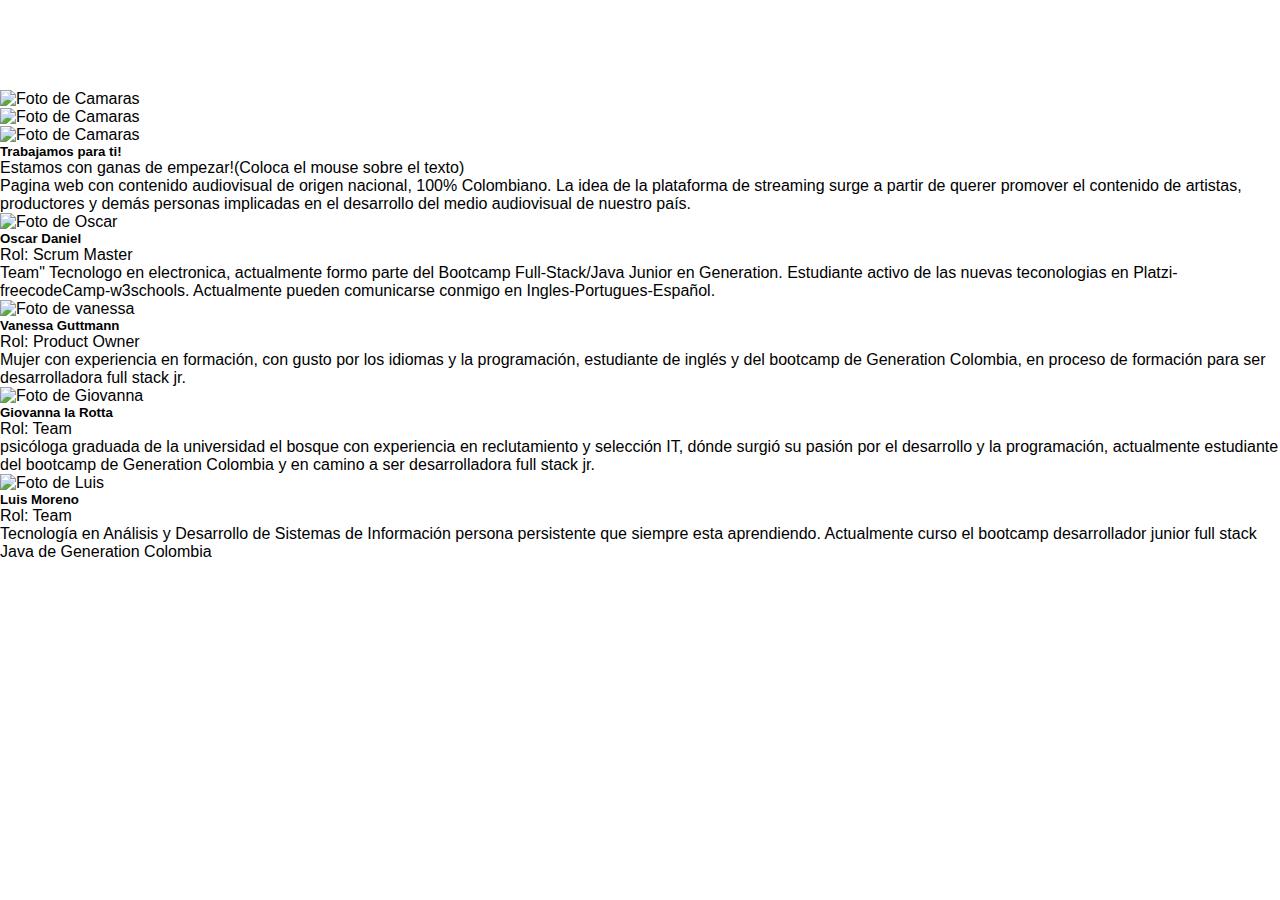
==== about.html @ 4c120a8e "shop" ====
<!DOCTYPE html>
<html lang="en">
<head>
	<meta charset="UTF-8">
	<meta http-equiv="X-UA-Compatible" content="IE=edge">
	<meta name="viewport" content="width=device-width, initial-scale=1.0">
	<title>Sobre Nosotros</title>
	<link rel="stylesheet" href="./assets/css/style.css"/>
	<link href="https://cdn.jsdelivr.net/npm/bootstrap@5.3.0/dist/css/bootstrap.min.css" rel="stylesheet" integrity="sha384-9ndCyUaIbzAi2FUVXJi0CjmCapSmO7SnpJef0486qhLnuZ2cdeRhO02iuK6FUUVM" crossorigin="anonymous">
</head>


<body>


		<div id="carouselExampleIndicators" class="carousel slide">
			<div class="carousel-indicators">
				<button type="button" data-bs-target="#carouselExampleIndicators" data-bs-slide-to="0" class="active" aria-current="true" aria-label="Slide 1"></button>
				<button type="button" data-bs-target="#carouselExampleIndicators" data-bs-slide-to="1" aria-label="Slide 2"></button>
				<button type="button" data-bs-target="#carouselExampleIndicators" data-bs-slide-to="2" aria-label="Slide 3"></button>
			</div>
			<div class="carousel-inner">
				<div class="carousel-item active">
					<img src="./assets/css/img/film-g51b301970_1280.jpg" class="d-block w-100" alt="Foto de Camaras">
				</div>
				<div class="carousel-item">
					<img src="./assets/css/img/film-g6281f344a_1280.jpg" class="d-block w-100" alt="Foto de Camaras">
				</div>
				<div class="carousel-item">
					<img src="./assets/css/img/film-g6281f344a_1280.jpg" class="d-block w-100" alt="Foto de Camaras">
				</div>
			</div>
			
		</div>


		<div class="pt-5 pb-5">

			<h5 class="card-title pb-5 fs-2 fw-bold text-center">Trabajamos para ti!</h5>

			<div id="Ani">
			<p id="animated-text">Estamos con ganas de empezar!(Coloca el mouse sobre el texto)</p>
		    </div>
		

			<p class="card-text text-center">
				Pagina web con contenido audiovisual de origen nacional, 100% Colombiano.
				La idea de la plataforma de streaming surge a partir de querer promover el contenido de artistas, 
				productores y demás personas implicadas en el desarrollo del medio audiovisual de nuestro país. 
			</p>
	  	</div>

		<div class="row row-cols-1 row-cols-md-4 g-4 pt-5 pb-5">
			<div class="col">
				<div class="card h-100">
				  <img src="./assets/css/img/oscar.jpg" class="card-img-top" alt="Foto de Oscar">
				  <div class="card-body">
						<h5 class="card-title">Oscar Daniel</h5>
						<span class="fw-medium">Rol: Scrum Master</span>
						<p class="card-text pt-2">
							Team" Tecnologo en electronica, actualmente formo parte del Bootcamp Full-Stack/Java Junior en Generation. 
							Estudiante activo de las nuevas teconologias en Platzi-freecodeCamp-w3schools.
							Actualmente pueden comunicarse conmigo en Ingles-Portugues-Español.
					  	</p>
				  </div>
				</div>
		  	</div>

			<div class="col">
			  	<div class="card h-100">
					<img src="./assets/css/img/vanessa.jpeg" class="card-img-top" alt="Foto de vanessa">
					<div class="card-body">
						<h5 class="card-title">Vanessa Guttmann</h5>
						<span class="card-text fw-medium">Rol: Product Owner</span>
						<p class="card-text pt-2">
							Mujer con experiencia en formación, con gusto por los idiomas y la programación,  
							estudiante de inglés y del bootcamp de Generation Colombia, en proceso de formación 
							para ser desarrolladora full stack jr.
						</p>
					</div>
			  	</div>
			</div>

			<div class="col">
			  	<div class="card h-100">
					<img src="./assets/css/img/giovanna.jpg" class="card-img-top" alt="Foto de Giovanna">
					<div class="card-body">
				  		<h5 class="card-title">Giovanna la Rotta</h5>
						  <span class="fw-medium">Rol: Team</span>
				  		<p class="card-text pt-2">
							psicóloga graduada de la universidad el bosque con experiencia en reclutamiento 
							y selección IT, dónde surgió su pasión por el desarrollo y la programación, 
							actualmente estudiante del bootcamp de Generation Colombia y en camino a ser 
							desarrolladora full stack jr.
						</p>
					</div>
			  	</div>
			</div>

			<div class="col">
			  	<div class="card h-100">
					<img src="./assets/css/img/luis.jpg" class="card-img-top" alt="Foto de Luis">
					<div class="card-body">
				  		<h5 class="card-title">Luis Moreno</h5>
						  <span class="fw-medium">Rol: Team</span>
				  		<p class="card-text pt-2">
							Tecnología en Análisis y Desarrollo de Sistemas de Información persona persistente que siempre esta aprendiendo.
							Actualmente curso el bootcamp desarrollador junior full stack Java de Generation Colombia
						</p>
					</div>
			  	</div>
			</div>
		</div>

	
	<script src="./assets/script/script.js"></script>
	<script src="https://cdn.jsdelivr.net/npm/bootstrap@5.3.0/dist/js/bootstrap.bundle.min.js" integrity="sha384-geWF76RCwLtnZ8qwWowPQNguL3RmwHVBC9FhGdlKrxdiJJigb/j/68SIy3Te4Bkz" crossorigin="anonymous"></script>
</body>
</html>
---- assets/css/style.css ----
/*-----------------------------------*\
 * #style.css
\*-----------------------------------*/

@import url('https://fonts.googleapis.com/css2?family=Lobster&display=swap');



/*-----------------------------------*\
 * #CUSTOM PROPERTY
\*-----------------------------------*/

:root {

  /**
   * colors
   */

  --maximum-blue-green_10: hsla(185, 75%, 45%, 0.1);
  --rich-black-fogra-29: hsl(217, 28%, 9%);
  --gray-x-11-gray: hsl(0, 0%, 74%);
  --oxford-blue_60: hsla(230, 41%, 14%, 0.6);
  --bittersweet: yellow;
  --smoky-black: rgb(7, 6, 1);
  --gainsboro: black;
  --black_90: hsla(0, 0%, 0%, 0.9);
  --cultured: hsl(200, 12%, 95%);
  --salmon: yellow;
  --white: hsl(0, 0%, 100%);
  --black: hsl(0, 0%, 0%);
  --onyx: hsl(0, 0%, 27%);

  /**
   * typography
   */
  
  --ff-roboto: 'Roboto', sans-serif;
  --ff-josefin-sans: 'Josefin Sans', sans-serif;

  --fs-1: 3rem;
  --fs-2: 2.6rem;
  --fs-3: 2.2rem;
  --fs-4: 2rem;
  --fs-5: 1.8rem;
  --fs-6: 1.6rem;
  --fs-7: 1.4rem;
  --fs-8: 1.2rem;

  --fw-300: 300;
  --fw-500: 500;
  --fw-600: 600;
  --fw-700: 700;

  /**
   * transition
   */

  --transition-1: 0.25s ease;
  --transition-2: 0.5s ease;
  --cubic-out: cubic-bezier(0.51, 0.03, 0.64, 0.28);
  --cubic-in: cubic-bezier(0.33, 0.85, 0.56, 1.02);

  /**
   * spacing
   */

  --section-padding: 60px;

}





/*-----------------------------------*\
 * #RESET
\*-----------------------------------*/

*,
*::before,
*::after {
  margin: 0;
  padding: 0;
  box-sizing: border-box;
}

li { list-style: none; }

a { text-decoration: none; }

a,
img,
span,
table,
tbody,
button,
ion-icon { display: block; }

button,
input {
  font: inherit;
  background: none;
  border: none;
}

.logo{
  color: black;
  font-family: 'Lobster', cursive;
  font-size: xx-large;
  width: 50px;
  height:40px;
}

.logo span{
  color: yellow;
}

input { width: 100%; }

button { cursor: pointer; }

address {
  font-style: normal;
  line-height: 1.8;
}

html {
  font-family: var(--ff-josefin-sans);
  font-size: 10px;
  scroll-behavior: smooth;
}

body {
  background: var(--white);
  font-size: 1.6rem;
  padding-block-start: 90px;
}

::-webkit-scrollbar { width: 10px; }

::-webkit-scrollbar-track { background: hsl(0, 0%, 95%); }

::-webkit-scrollbar-thumb { background: hsl(0, 0%, 80%); }

::-webkit-scrollbar-thumb:hover { background: hsl(0, 0%, 70%); }





/*-----------------------------------*\
 * #REUSED STYLE
\*-----------------------------------*/

.container { padding-inline: 15px; }

.section { padding-block: var(--section-padding); }

.h1,
.h2,
.h3,
.h4 { color: var(--rich-black-fogra-29); }

.h1 {
  font-size: var(--fs-1);
  font-weight: var(--fw-300);
  line-height: 1.5;
}

.h2 { font-size: var(--fs-2); }

.h3 { font-size: var(--fs-4); }

.h4 {
  font-size: var(--fs-5);
  text-transform: uppercase;
}

.btn {
  background: var(--background, var(--bittersweet));
  color: var(--color, var(--black));
  font-size: var(--fs-5);
  display: flex;
  align-items: center;
  gap: 5px;
  padding: 14px 25px;
  border: 1px solid var(--border-color, var(--bittersweet));
}

.btn-primary:is(:hover, :focus) {
  --background: yellow;
  --border-color: yellow;
}

.btn-secondary {
  --background: transparent;
  --border-color: var(--black);
  --color: var(--black);
}

.btn-secondary:is(:hover, :focus) { --background: hsla(0, 0%, 0%, 0.1); }

.has-scrollbar {
  display: flex;
  gap: 25px;
  overflow-x: auto;
  padding-bottom: 20px;
  scroll-snap-type: inline mandatory;
}

.has-scrollbar > li {
  min-width: 100%;
  scroll-snap-align: start;
}

.has-scrollbar::-webkit-scrollbar { height: 10px; }

.has-scrollbar::-webkit-scrollbar-track {
  background: var(--white);
  border-radius: 20px;
  outline: 2px solid var(--bittersweet);
}

.has-scrollbar::-webkit-scrollbar-thumb {
  background: var(--bittersweet);
  border: 2px solid var(--white);
  border-radius: 20px;
}

.has-scrollbar::-webkit-scrollbar-button { width: calc(25% - 40px); }

.card-banner {
  background: var(--cultured);
  position: relative;
  height: 350px;
  overflow: hidden;
}

.image-contain {
  width: 100%;
  height: 100%;
  object-fit: contain;
  object-position: center;
  transition: var(--transition-2);
}

.product-card:is(:hover, :focus) .image-contain { transform: scale(1.1); }

.card-badge {
  position: absolute;
  top: 20px;
  left: 20px;
  background: var(--bittersweet);
  color: black;
  padding: 5px 15px;
  font-family: var(--ff-roboto);
  font-size: var(--fs-7);
  border-radius: 25px;
}

.card-action-list {
  position: absolute;
  top: 20px;
  right: -20px;
  opacity: 0;
  transition: var(--transition-1);
}

.product-card:is(:hover, :focus) .card-action-list {
  right: 20px;
  opacity: 1;
}

.card-action-item { position: relative; }

.card-action-item:not(:last-child) { margin-bottom: 10px; }

.card-action-btn {
  background: var(--white);
  color: var(--rich-black-fogra-29);
  font-size: 18px;
  padding: 10px;
  border-radius: 50%;
  transition: var(--transition-1);
}

.card-action-btn ion-icon { --ionicon-stroke-width: 30px; }

.card-action-btn:is(:hover, :focus) {
  background: var(--bittersweet);
  color: var(--white);
}

.card-action-tooltip {
  position: absolute;
  top: 50%;
  right: calc(100% + 5px);
  transform: translateY(-50%);
  width: max-content;
  background: var(--black_90);
  color: var(--white);
  font-family: var(--ff-roboto);
  font-size: var(--fs-7);
  padding: 4px 8px;
  border-radius: 4px;
  opacity: 0;
  pointer-events: none;
  transition: var(--transition-1);
}

.card-action-btn:is(:hover, :focus) + .card-action-tooltip { opacity: 1; }

.card-content {
  padding: 24px 15px 0;
  text-align: center;
}

.card-cat {
  font-family: var(--ff-roboto);
  color: var(--onyx);
  font-size: var(--fs-7);
  margin-bottom: 12px;
}

.card-cat-link {
  display: inline-block;
  color: inherit;
  transition: var(--transition-1);
}

.card-cat-link:is(:hover, :focus) { color: var(--bittersweet); }

.product-card .card-title { margin-bottom: 12px; }

.product-card .card-title > a {
  color: inherit;
  transition: var(--transition-1);
}

.product-card .card-title > a:is(:hover, :focus) { color: var(--bittersweet); }

.card-price {
  color: var(--bittersweet);
  font-family: var(--ff-roboto);
  font-weight: var(--fw-600);
}

.card-price del {
  color: var(--gray-x-11-gray);
  margin-left: 8px;
}

.btn-link {
  --background: none;
  --border-color: none;
  padding: 0;
  margin-inline: auto;
  max-width: max-content;
  font-family: var(--ff-roboto);
  font-size: var(--fs-6);
  font-weight: var(--fw-500);
  padding-bottom: 6px;
  border-bottom: 1px solid var(--white);
}

.btn-link:is(:hover, :focus) { border-color: transparent; }





/*-----------------------------------*\
 * #HEADER
\*-----------------------------------*/

.header {
  background: var(--white);
  position: fixed;
  top: 0;
  left: 0;
  width: 100%;
  transition: var(--transition-1);
  z-index: 4;
}

.header.active { box-shadow: 0 2px 10px hsla(0, 0%, 0%, 0.1); }

.header .container {
  display: flex;
  justify-content: space-between;
  align-items: center;
  padding-block: 20px;
}

.nav-open-btn {
  font-size: 30px;
  background: var(--bittersweet);
  color: var(--white);
  padding: 8px;
}

.nav-open-btn:is(:hover, :focus) { background: yellow; }

.nav-open-btn ion-icon { --ionicon-stroke-width: 40px; }

.navbar {
  background: var(--white);
  position: fixed;
  top: 0;
  left: -280px;
  width: 100%;
  max-width: 270px;
  height: 100%;
  border-right: 3px solid var(--rich-black-fogra-29);
  font-family: var(--ff-roboto);
  overflow-y: auto;
  overscroll-behavior: contain;
  z-index: 2;
  visibility: hidden;
  transition: 0.25s var(--cubic-out);
}

.navbar.active {
  visibility: visible;
  transform: translateX(280px);
  transition: 0.5s var(--cubic-in);
}

.nav-close-btn {
  color: var(--rich-black-fogra-29);
  position: absolute;
  top: 0;
  right: 0;
  padding: 13px;
  font-size: 25px;
  transition: var(--transition-1);
}

.nav-close-btn ion-icon { --ionicon-stroke-width: 55px; }

.nav-close-btn:is(:hover, :focus) { color: var(--bittersweet); }

.navbar .logo {
  background: var(--maximum-blue-green_10);
  padding-block: 50px 40px;
}

.navbar .logo img { margin-inline: auto; }

.navbar-list,
.nav-action-list { margin: 30px; }

.navbar-list {
  padding: 20px;
  border-bottom: 1px solid var(--gainsboro);
}

.navbar-link {
  color: var(--rich-black-fogra-29);
  padding-block: 10px;
  transition: var(--transition-1);
}

.navbar-link:is(:hover, :focus) { color: var(--bittersweet); }

.navbar-item:not(:last-child) { border-bottom: 1px solid var(--gainsboro); }

.nav-action-list > li:first-child { display: none; }

.nav-action-btn {
  color: var(--rich-black-fogra-29);
  display: flex;
  align-items: center;
  gap: 10px;
  width: 100%;
  padding-block: 10px;
  transition: var(--transition-1);
}

.nav-action-btn:is(:hover, :focus) { color: var(--bittersweet); }

.nav-action-btn ion-icon {
  font-size: 22px;
  --ionicon-stroke-width: 25px;
}

.nav-action-text strong {
  font-weight: initial;
  color: var(--bittersweet);
}

.nav-action-badge {
  margin-left: auto;
  font-size: var(--fs-8);
  background: var(--bittersweet);
  color: var(--white);
  width: 18px;
  height: 18px;
  display: grid;
  place-items: center;
  border-radius: 50%;
}

.overlay {
  position: fixed;
  inset: 0;
  background: hsla(0, 0%, 0%, 0.6);
  z-index: 1;
  opacity: 0;
  pointer-events: none;
  transition: var(--transition-1);
}

.overlay.active {
  opacity: 1;
  pointer-events: all;
}





/*-----------------------------------*\
 * #HERO
\*-----------------------------------*/

.hero {
  background-repeat: no-repeat;
  background-size: cover;
  background-position: left;
  min-height: 400px;
  display: flex;
  justify-content: flex-start;
  align-items: center;
}

.hero-title { margin-bottom: 10px; color: white;}

.hero-title > strong { display: block; color: white;}

.hero-text {
  color: white;
  font-family: var(--ff-roboto);
  font-size: var(--fs-8);
  line-height: 1.8;
  max-width: 46ch;
  margin-bottom: 25px;
}





/*-----------------------------------*\
 * #COLLECTION
\*-----------------------------------*/

.collection-card {
  background-repeat: no-repeat;
  background-size: cover;
  background-position: center;
  height: 350px;
  display: flex;
  flex-direction: column;
  justify-content: space-between;
  align-items: center;
  padding-block: 45px 25px;
}




/*-----------------------------------*\
 * #PRODUCTS
\*-----------------------------------*/


.product .section-title {
  text-align: center;
  margin-bottom: 25px;
}

.filter-list {
  display: flex;
  flex-wrap: wrap;
  justify-content: center;
  align-items: center;
  gap: 10px;
  margin-bottom: 30px;
}

.filter-btn {
  color: var(--onyx);
  padding: 10px 16px;
  font-family: var(--ff-roboto);
  font-size: var(--fs-7);
  font-weight: var(--fw-500);
  border: 1px solid var(--gainsboro);
  border-radius: 30px;
}

.filter-btn.active {
  background: var(--bittersweet);
  color: var(--white);
  border-color: var(--bittersweet);
}

.product-list {
  display: grid;
  gap: 50px 25px;
}





/*-----------------------------------*\
 * #CTA
\*-----------------------------------*/

.cta-list {
  display: grid;
  gap: 40px;
}

.cta-card {
  background-repeat: no-repeat;
  background-size: cover;
  background-position: center;
  color: var(--white);
  text-align: center;
  padding: 50px 20px;
}

.cta-card .card-subtitle {
  font-size: var(--fs-5);
  margin-bottom: 15px;
}

.cta-card .card-title {
  color: inherit;
  line-height: 1.3;
  margin-bottom: 20px;
}





/*-----------------------------------*\
 * #SPECIAL
\*-----------------------------------*/

.special-banner {
  height: 500px;
  background-color: var(--smoky-black);
  background-repeat: no-repeat;
  background-size: contain;
  background-position: center;
  padding: 50px 20px;
  display: flex;
  flex-direction: column;
  justify-content: space-between;
  align-items: center;
}

.special-banner .banner-title {
  color: var(--white);
  font-weight: var(--fw-600);
}

.special .section-title {
  margin-block: 40px;
  display: flex;
  align-items: center;
  gap: 20px;
}

.special .section-title .text { min-width: max-content; }

.special .section-title .line {
  width: 100%;
  height: 1px;
  background: var(--gainsboro);
}





/*-----------------------------------*\
 * #SERVICE
\*-----------------------------------*/

.service-list {
  display: flex;
  flex-wrap: wrap;
  justify-content: center;
  gap: 30px;
  padding-inline: 30px;
}

.service-item { width: 220px; }

.service-card {
  display: flex;
  align-items: center;
  gap: 15px;
}

.service-card .card-icon {
  color: black;
  background: var(--bittersweet);
  min-width: 55px;
  height: 55px;
  border-radius: 50%;
  display: grid;
  place-items: center;
}

.service-card .card-icon img {
  filter: brightness(0) invert(1);
  width: 60%;
  height: auto;
}

.service-card .card-title {
  font-size: var(--fs-6);
  margin-bottom: 8px;
}

.service-card .card-text {
  color: var(--onyx);
  font-family: var(--ff-roboto);
  font-size: var(--fs-7);
}

.service-card .card-text span {
  display: inline-block;
  color: var(--bittersweet);
}





/*-----------------------------------*\
 * #INSTA POST
\*-----------------------------------*/

.insta-post-list { gap: 0; }

.insta-post-list .insta-post-item {
  position: relative;
  min-width: 33.33%;
  aspect-ratio: 1 / 1;
}

.insta-post-link {
  position: absolute;
  inset: 0;
  display: grid;
  place-items: center;
  background: var(--oxford-blue_60);
  opacity: 0;
  transition: var(--transition-1);
}

.insta-post-link ion-icon {
  color: var(--white);
  font-size: 40px;
}

.insta-post-link:is(:hover, :focus) { opacity: 1; }





/*-----------------------------------*\
 * #FOOTER
\*-----------------------------------*/

.footer { font-family: var(--ff-roboto); }

.footer-top { background: var(--cultured); }

.footer-brand {
  padding-bottom: 50px;
  border-bottom: 1px solid var(--gainsboro);
  margin-bottom: 50px;
}

.footer-brand .logo { margin-bottom: 15px; }

.social-list {
  display: flex;
  align-items: center;
  gap: 8px;
}

.social-link {
  background: var(--gainsboro);
  color: var(--onyx);
  font-size: 20px;
  padding: 10px;
  transition: var(--transition-1);
}

.social-link:is(:hover, :focus) {
  background: var(--bittersweet);
  color: var(--white);
}

.footer-list-title {
  position: relative;
  color: var(--rich-black-fogra-29);
  font-family: var(--ff-josefin-sans);
  font-size: var(--fs-3);
  font-weight: var(--fw-700);
  margin-bottom: 25px;
}

.footer-list-title::after {
  content: "";
  display: block;
  background: var(--bittersweet);
  width: 50px;
  height: 2px;
  margin-top: 10px;
}

.footer-link {
  color: var(--onyx);
  display: flex;
  align-items: center;
  gap: 10px;
  padding-block: 6px;
  transition: var(--transition-1);
}

a.footer-link:is(:hover, :focus) { color: var(--bittersweet); }

.footer-link-text { flex: 1; }

.footer-list:not(:last-child) { margin-bottom: 30px; }

.footer-list:first-child ion-icon {
  color: var(--bittersweet);
  font-size: 22px;
}

.table-row {
  display: grid;
  grid-template-columns: 1fr 1fr;
  text-align: left;
  padding-block: 6px;
}

.table-head {
  color: var(--rich-black-fogra-29);
  font-weight: var(--fw-500);
}

.table-data { color: var(--onyx); }

.newsletter-text {
  color: var(--onyx);
  line-height: 1.7;
  margin-bottom: 20px;
}

.newsletter-form { position: relative; }

.newsletter-input {
  background: var(--white);
  color: var(--onyx);
  padding: 15px 25px;
  padding-right: 120px;
}

.newsletter-form .btn-primary {
  position: absolute;
  top: 0;
  bottom: 0;
  right: 0;
  font-family: var(--ff-josefin-sans);
  font-size: var(--fs-6);
  font-weight: var(--fw-600);
  padding-inline: 20px;
}

.footer-bottom {
  background: var(--rich-black-fogra-29);
  padding-block: 20px;
}

.copyright {
  text-align: center;
  color: var(--white);
}

.copyright-link {
  display: inline-block;
  color: var(--bittersweet);
}





/*-----------------------------------*\
 * #GO TOP
\*-----------------------------------*/

.go-top-btn {
  position: fixed;
  bottom: 20px;
  right: 20px;
  background: var(--bittersweet);
  color: var(--white);
  font-size: 20px;
  padding: 10px;
  border: 4px solid var(--white);
  border-radius: 50%;
  opacity: 0;
  visibility: hidden;
  transition: var(--transition-1);
  z-index: 2;
}

.go-top-btn.active {
  opacity: 1;
  visibility: visible;
}

.go-top-btn:is(:hover, :focus) { background: yellow; }





/*-----------------------------------*\
 * #MEDIA QUERIES
\*-----------------------------------*/

/**
 * responsive for larger than 575px screen
 */

@media (min-width: 575px) {

  /**
   * CUSTOM PROPERTY
   */

  :root {

    /**
     * typography
     */

    --fs-1: 4rem;

  }



  /**
   * REUSED STYLE
   */

  .container {
    max-width: 650px;
    width: 100%;
    margin-inline: auto;
  }

  .has-scrollbar > li { min-width: calc(50% - 12.5px); }



  /**
   * HERO
   */

  .hero-text { font-size: var(--fs-7); }



  /**
   * PRODUCTS
   */

  .product-list { grid-template-columns: 1fr 1fr; }



  /**
   * CTA
   */

  .cta-card { text-align: left; }

  .cta-card .card-title { max-width: 14ch; }

  .cta-card .btn-link { margin-inline: 0; }



  /**
   * INSTA POST
   */

  .insta-post-list .insta-post-item { min-width: 25%; }



  /**
   * FOOTER
   */

  .footer-brand .logo { margin-bottom: 0; }

  .footer-brand {
    display: flex;
    justify-content: space-between;
    align-items: center;
  }

  .footer-link-box {
    display: grid;
    grid-template-columns: 1fr 1fr;
    column-gap: 30px;
  }

}





/**
 * responsive for larger than 768px screen
 */

@media (min-width: 768px) {

  /**
   * CUSTOM PROPERTY
   */

  :root {

    /**
     * typography
     */

    --fs-2: 3rem;

  }



  /**
   * REUSED STYLE
   */

  .container { max-width: 720px; }

  .h4 { --fs-5: 2rem; }



  /**
   * SPECIAL
   */

  .special-banner .banner-title { --fs-4: 2.2rem; }

  .special-product .has-scrollbar > li { min-width: 100%; }

  .special .container {
    display: flex;
    gap: 25px;
  }

  .special .section-title { margin-block-start: 0; }

  .special-banner,
  .special-product { min-width: calc(50% - 12.5px); }

  .special-banner { height: auto; }



  /**
   * INSTA POST
   */

  .insta-post-list .insta-post-item { min-width: 20%; }



  /**
   * GO TOP
   */

  .go-top-btn {
    padding: 15px;
    border-width: 6px;
    bottom: 30px;
    right: 30px;
  }

}





/**
 * responsive for larger than 992px screen
 */

@media (min-width: 992px) {

  /**
   * CUSTOM PROPERTY
   */

  :root {

    /**
     * typography
     */

    --fs-3: 2.4rem;

  }



  /**
   * REUSED STYLE
   */

  .container { max-width: 970px; }

  .has-scrollbar > li { min-width: calc(33.33% - 16.66px); }



  /**
   * HEADER
   */

  .nav-open-btn,
  .nav-close-btn,
  .navbar .logo,
  .nav-action-text,
  .overlay { display: none; }

  .navbar,
  .navbar-list,
  .nav-action-list { all: unset; }

  .navbar-item:not(:last-child) { border: none; }

  .navbar-list,
  .nav-action-list { display: flex; }

  .nav-action-list { gap: 20px; }

  .navbar {
    display: flex;
    align-items: center;
    flex-grow: 1;
  }

  .navbar-list {
    margin-inline: auto;
    gap: 35px;
  }

  .navbar-link {
    font-family: var(--ff-roboto);
    font-weight: var(--fw-500);
  }

  .nav-action-list > li:first-child { display: block; }

  .nav-action-btn { position: relative; }

  .nav-action-badge ion-icon { --ionicon-stroke-width: 30px; }

  .nav-action-badge {
    position: absolute;
    top: 5px;
    right: -12px;
  }



  /**
   * HERO
   */

  .hero { height: 480px; }



  /**
   * PRODUCTS
   */

  .product-list { grid-template-columns: repeat(3, 1fr); }



  /**
   * CTA
   */

  .cta-list {
    grid-template-columns: 1fr 1fr;
    gap: 25px;
  }

  .cta-card { padding-inline: 50px; }



  /**
   * SPECIAL
   */

  .special-banner { min-width: calc(33.33% - 25px); }

  .special-product { min-width: 66.66%; }

  .special-product .has-scrollbar > li { min-width: calc(50% - 12.5px); }



  /**
   * INSTA POST
   */

  .insta-post-list .insta-post-item { min-width: 16.666%; }

}





/**
 * responsive for larger than 1200px screen
 */

@media (min-width: 1200px) {

  /**
   * CUSTOM PROPERTY
   */

  :root {

    /**
     * typography
     */

    --fs-1: 5rem;
    --fs-2: 3.6rem;

  }



  /**
   * REUSED STYLE
   */

  .container { max-width: 1280px; }



  /**
   * HERO
   */

  .hero { height: 580px; }

  .hero .container { max-width: 1000px; }

  .hero-text {
    font-size: var(--fs-6);
    max-width: 50ch;
  }



  /**
   * PRODUCTS
   */

  .product-list { grid-template-columns: repeat(4, 1fr); }



  /**
   * SPECIAL
   */

  .special-banner { min-width: calc(25% - 25px); }

  .special-product .has-scrollbar > li { min-width: calc(33.33% - 16.66px); }

  .special-banner .banner-title { --fs-4: 2.4rem; }



  /**
   * SERVICE
   */

  .service-item { width: 275px; }

  .service-card .card-icon {
    min-width: 70px;
    height: 70px;
  }

  .service-card .card-title { --fs-6: 2rem; }



  /**
   * INSTA POST
   */

  .insta-post { padding-block-end: 0; }

  .insta-post-list .insta-post-item { min-width: 12.5%; }

  .insta-post-list { padding-bottom: 0; }



  /**
   * FOOTER
   */

  .footer-link-box {
    grid-template-columns: 1.5fr 1fr 1fr 1.5fr;
    gap: 50px;
  }

}
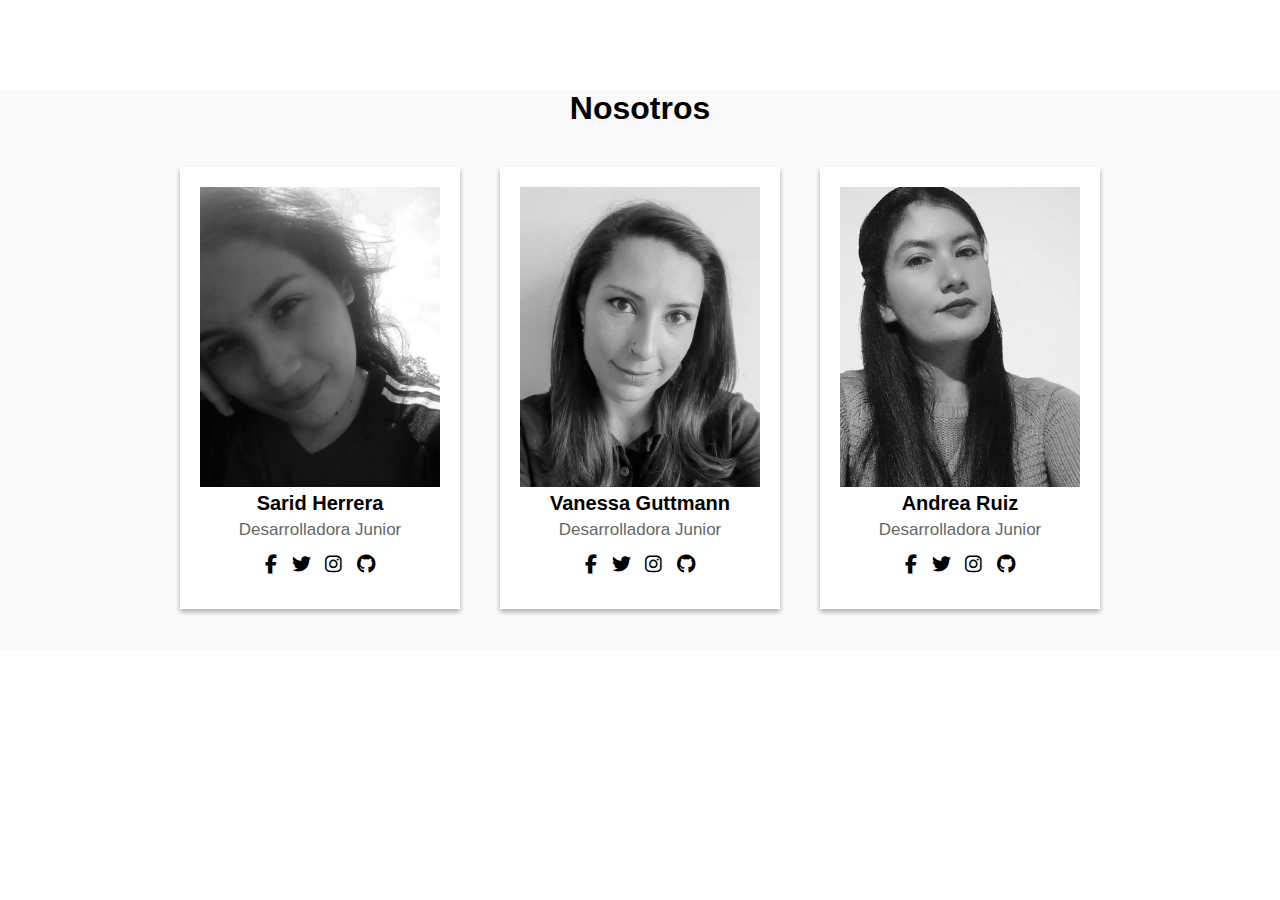
==== commit 94c9aba3: "final" ====
--- a/about.html
+++ b/about.html
@@ -1,119 +1,67 @@
 <!DOCTYPE html>
 <html lang="en">
 <head>
-	<meta charset="UTF-8">
-	<meta http-equiv="X-UA-Compatible" content="IE=edge">
-	<meta name="viewport" content="width=device-width, initial-scale=1.0">
-	<title>Sobre Nosotros</title>
-	<link rel="stylesheet" href="./assets/css/style.css"/>
-	<link href="https://cdn.jsdelivr.net/npm/bootstrap@5.3.0/dist/css/bootstrap.min.css" rel="stylesheet" integrity="sha384-9ndCyUaIbzAi2FUVXJi0CjmCapSmO7SnpJef0486qhLnuZ2cdeRhO02iuK6FUUVM" crossorigin="anonymous">
-</head>
+    <meta charset="UTF-8">
+    <meta name="viewport" content="width=device-width, initial-scale=1.0">
+    <title>Educacion Online</title>
+
+    <link rel="shortcut icon" href="images/educacion512.png" type="image/x-icon">
+    <link rel="stylesheet" href="https://cdnjs.cloudflare.com/ajax/libs/font-awesome/6.4.0/css/all.min.css">
+
+	<link rel="shortcut icon" href="./favicon.svg" type="image/svg+xml">
+
+    <link rel="stylesheet" href="./assets/css/about.css">
+	<link rel="stylesheet" href="./assets/css/style.css">
 
 
+</head>
 <body>
+    <section class="teacher" id="teacher">
+        <h1 class="heading">Nosotros</h1>
+
+        <div class="card-container">
+
+            <div class="card">
+                <img src="./assets/images/Sarid.jfif" alt="Sarid Herrera">
+                <h3>Sarid Herrera</h3>
+                <p>Desarrolladora Junior</p>
+                <div class="icons">
+                    <a href="#" class="fab fa-facebook-f"></a>
+                    <a href="#" class="fab fa-twitter"></a>
+                    <a href="#" class="fab fa-instagram"></a>
+                    <a href="#" class="fab fa-github"></a>
+                </div>
+            </div>
+
+            <div class="card">
+                <img src="./assets/images/Vanessa.jpeg" alt="Vannesa Gudman">
+                <h3>Vanessa Guttmann</h3>
+                <p>Desarrolladora Junior</p>
+                <div class="icons">
+                    <a href="" class="fab fa-facebook-f"></a>
+                    <a href="" class="fab fa-twitter"></a>
+                    <a href="" class="fab fa-instagram"></a>
+                    <a href="" class="fab fa-github"></a>
+                </div>
+            </div>
+
+            <div class="card">
+                <img src="./assets/images/Andrea Ruiz.enc" alt="Andrea Ruiz">
+                <h3>Andrea Ruiz</h3>
+                <p>Desarrolladora Junior</p>
+                <div class="icons">
+                    <a href="" class="fab fa-facebook-f"></a>
+                    <a href="" class="fab fa-twitter"></a>
+                    <a href="" class="fab fa-instagram"></a>
+                    <a href="" class="fab fa-github"></a>
+                </div>
+            </div>
+
+        </div>
+    </section>
 
 
-		<div id="carouselExampleIndicators" class="carousel slide">
-			<div class="carousel-indicators">
-				<button type="button" data-bs-target="#carouselExampleIndicators" data-bs-slide-to="0" class="active" aria-current="true" aria-label="Slide 1"></button>
-				<button type="button" data-bs-target="#carouselExampleIndicators" data-bs-slide-to="1" aria-label="Slide 2"></button>
-				<button type="button" data-bs-target="#carouselExampleIndicators" data-bs-slide-to="2" aria-label="Slide 3"></button>
-			</div>
-			<div class="carousel-inner">
-				<div class="carousel-item active">
-					<img src="./assets/css/img/film-g51b301970_1280.jpg" class="d-block w-100" alt="Foto de Camaras">
-				</div>
-				<div class="carousel-item">
-					<img src="./assets/css/img/film-g6281f344a_1280.jpg" class="d-block w-100" alt="Foto de Camaras">
-				</div>
-				<div class="carousel-item">
-					<img src="./assets/css/img/film-g6281f344a_1280.jpg" class="d-block w-100" alt="Foto de Camaras">
-				</div>
-			</div>
-			
-		</div>
+    <script src="https://cdnjs.cloudflare.com/ajax/libs/jquery/3.7.0/jquery.min.js"></script>
 
-
-		<div class="pt-5 pb-5">
-
-			<h5 class="card-title pb-5 fs-2 fw-bold text-center">Trabajamos para ti!</h5>
-
-			<div id="Ani">
-			<p id="animated-text">Estamos con ganas de empezar!(Coloca el mouse sobre el texto)</p>
-		    </div>
-		
-
-			<p class="card-text text-center">
-				Pagina web con contenido audiovisual de origen nacional, 100% Colombiano.
-				La idea de la plataforma de streaming surge a partir de querer promover el contenido de artistas, 
-				productores y demás personas implicadas en el desarrollo del medio audiovisual de nuestro país. 
-			</p>
-	  	</div>
-
-		<div class="row row-cols-1 row-cols-md-4 g-4 pt-5 pb-5">
-			<div class="col">
-				<div class="card h-100">
-				  <img src="./assets/css/img/oscar.jpg" class="card-img-top" alt="Foto de Oscar">
-				  <div class="card-body">
-						<h5 class="card-title">Oscar Daniel</h5>
-						<span class="fw-medium">Rol: Scrum Master</span>
-						<p class="card-text pt-2">
-							Team" Tecnologo en electronica, actualmente formo parte del Bootcamp Full-Stack/Java Junior en Generation. 
-							Estudiante activo de las nuevas teconologias en Platzi-freecodeCamp-w3schools.
-							Actualmente pueden comunicarse conmigo en Ingles-Portugues-Español.
-					  	</p>
-				  </div>
-				</div>
-		  	</div>
-
-			<div class="col">
-			  	<div class="card h-100">
-					<img src="./assets/css/img/vanessa.jpeg" class="card-img-top" alt="Foto de vanessa">
-					<div class="card-body">
-						<h5 class="card-title">Vanessa Guttmann</h5>
-						<span class="card-text fw-medium">Rol: Product Owner</span>
-						<p class="card-text pt-2">
-							Mujer con experiencia en formación, con gusto por los idiomas y la programación,  
-							estudiante de inglés y del bootcamp de Generation Colombia, en proceso de formación 
-							para ser desarrolladora full stack jr.
-						</p>
-					</div>
-			  	</div>
-			</div>
-
-			<div class="col">
-			  	<div class="card h-100">
-					<img src="./assets/css/img/giovanna.jpg" class="card-img-top" alt="Foto de Giovanna">
-					<div class="card-body">
-				  		<h5 class="card-title">Giovanna la Rotta</h5>
-						  <span class="fw-medium">Rol: Team</span>
-				  		<p class="card-text pt-2">
-							psicóloga graduada de la universidad el bosque con experiencia en reclutamiento 
-							y selección IT, dónde surgió su pasión por el desarrollo y la programación, 
-							actualmente estudiante del bootcamp de Generation Colombia y en camino a ser 
-							desarrolladora full stack jr.
-						</p>
-					</div>
-			  	</div>
-			</div>
-
-			<div class="col">
-			  	<div class="card h-100">
-					<img src="./assets/css/img/luis.jpg" class="card-img-top" alt="Foto de Luis">
-					<div class="card-body">
-				  		<h5 class="card-title">Luis Moreno</h5>
-						  <span class="fw-medium">Rol: Team</span>
-				  		<p class="card-text pt-2">
-							Tecnología en Análisis y Desarrollo de Sistemas de Información persona persistente que siempre esta aprendiendo.
-							Actualmente curso el bootcamp desarrollador junior full stack Java de Generation Colombia
-						</p>
-					</div>
-			  	</div>
-			</div>
-		</div>
-
-	
-	<script src="./assets/script/script.js"></script>
-	<script src="https://cdn.jsdelivr.net/npm/bootstrap@5.3.0/dist/js/bootstrap.bundle.min.js" integrity="sha384-geWF76RCwLtnZ8qwWowPQNguL3RmwHVBC9FhGdlKrxdiJJigb/j/68SIy3Te4Bkz" crossorigin="anonymous"></script>
 </body>
 </html>--- a/assets/css/about.css
+++ b/assets/css/about.css
@@ -0,0 +1,75 @@
+
+
+/* font-family: 'Anton', sans-serif;
+font-family: 'Open Sans', sans-serif;
+font-family: 'Roboto', sans-serif;
+font-family: 'Sansita', sans-serif; */
+
+
+body{
+  font-family: 'Roboto', sans-serif;
+  text-transform: capitalize;
+  text-decoration: none;
+  outline: none;
+  margin: 0;
+  padding: 0;
+  box-sizing: border-box;
+  height: 100vh;
+}
+
+
+.teacher{
+  background: #f9f9f9;
+  text-align: center;
+
+}
+
+.teacher .card-container{
+  display: flex;
+  align-items: center;
+  justify-content: center;
+  flex-wrap: wrap;
+  padding: 2rem 0;
+}
+
+.teacher .card-container .card{
+  padding: 2rem;
+  margin: 2rem;
+  background: #fff;
+  text-align: center;
+  width: 28rem;
+  box-shadow: 0 .3rem .5rem rgba(0, 0, 0, .3);
+}
+
+.teacher .card-container .card img{
+  height: 30rem;
+  width: 100%;
+  object-fit: cover;
+  filter: grayscale();
+  transition: .2s;
+}
+
+.teacher .card-container .card:hover img{
+  filter: grayscale(0);
+}
+
+.teacher .card-container .card h3{
+  color: black;
+  font-size: 2rem;
+  padding: .5rem 0;
+}
+
+.teacher .card-container .card p{
+  font-size: 1.7rem;
+  color: #666;
+}
+
+.teacher .card-container .card .icons a{
+  font-size: 1.9rem;
+  padding: 1.5rem .5rem;
+  color: black;
+}
+
+.teacher .card-container .card a:hover{
+  color: yellow;
+}
--- a/assets/css/style.css
+++ b/assets/css/style.css
@@ -26,7 +26,7 @@
   --black_90: hsla(0, 0%, 0%, 0.9);
   --cultured: hsl(200, 12%, 95%);
   --salmon: yellow;
-  --white: hsl(0, 0%, 100%);
+  --white:  hsl(0, 0%, 100%);
   --black: hsl(0, 0%, 0%);
   --onyx: hsl(0, 0%, 27%);
 
@@ -106,13 +106,12 @@
 .logo{
   color: black;
   font-family: 'Lobster', cursive;
-  font-size: xx-large;
-  width: 50px;
-  height:40px;
+  font-size: 2rem;
 }
 
 .logo span{
   color: yellow;
+  display: inline-block;
 }
 
 input { width: 100%; }
@@ -396,7 +395,7 @@
   font-size: 30px;
   background: var(--bittersweet);
   color: var(--white);
-  padding: 8px;
+  padding: 4px;
 }
 
 .nav-open-btn:is(:hover, :focus) { background: yellow; }
